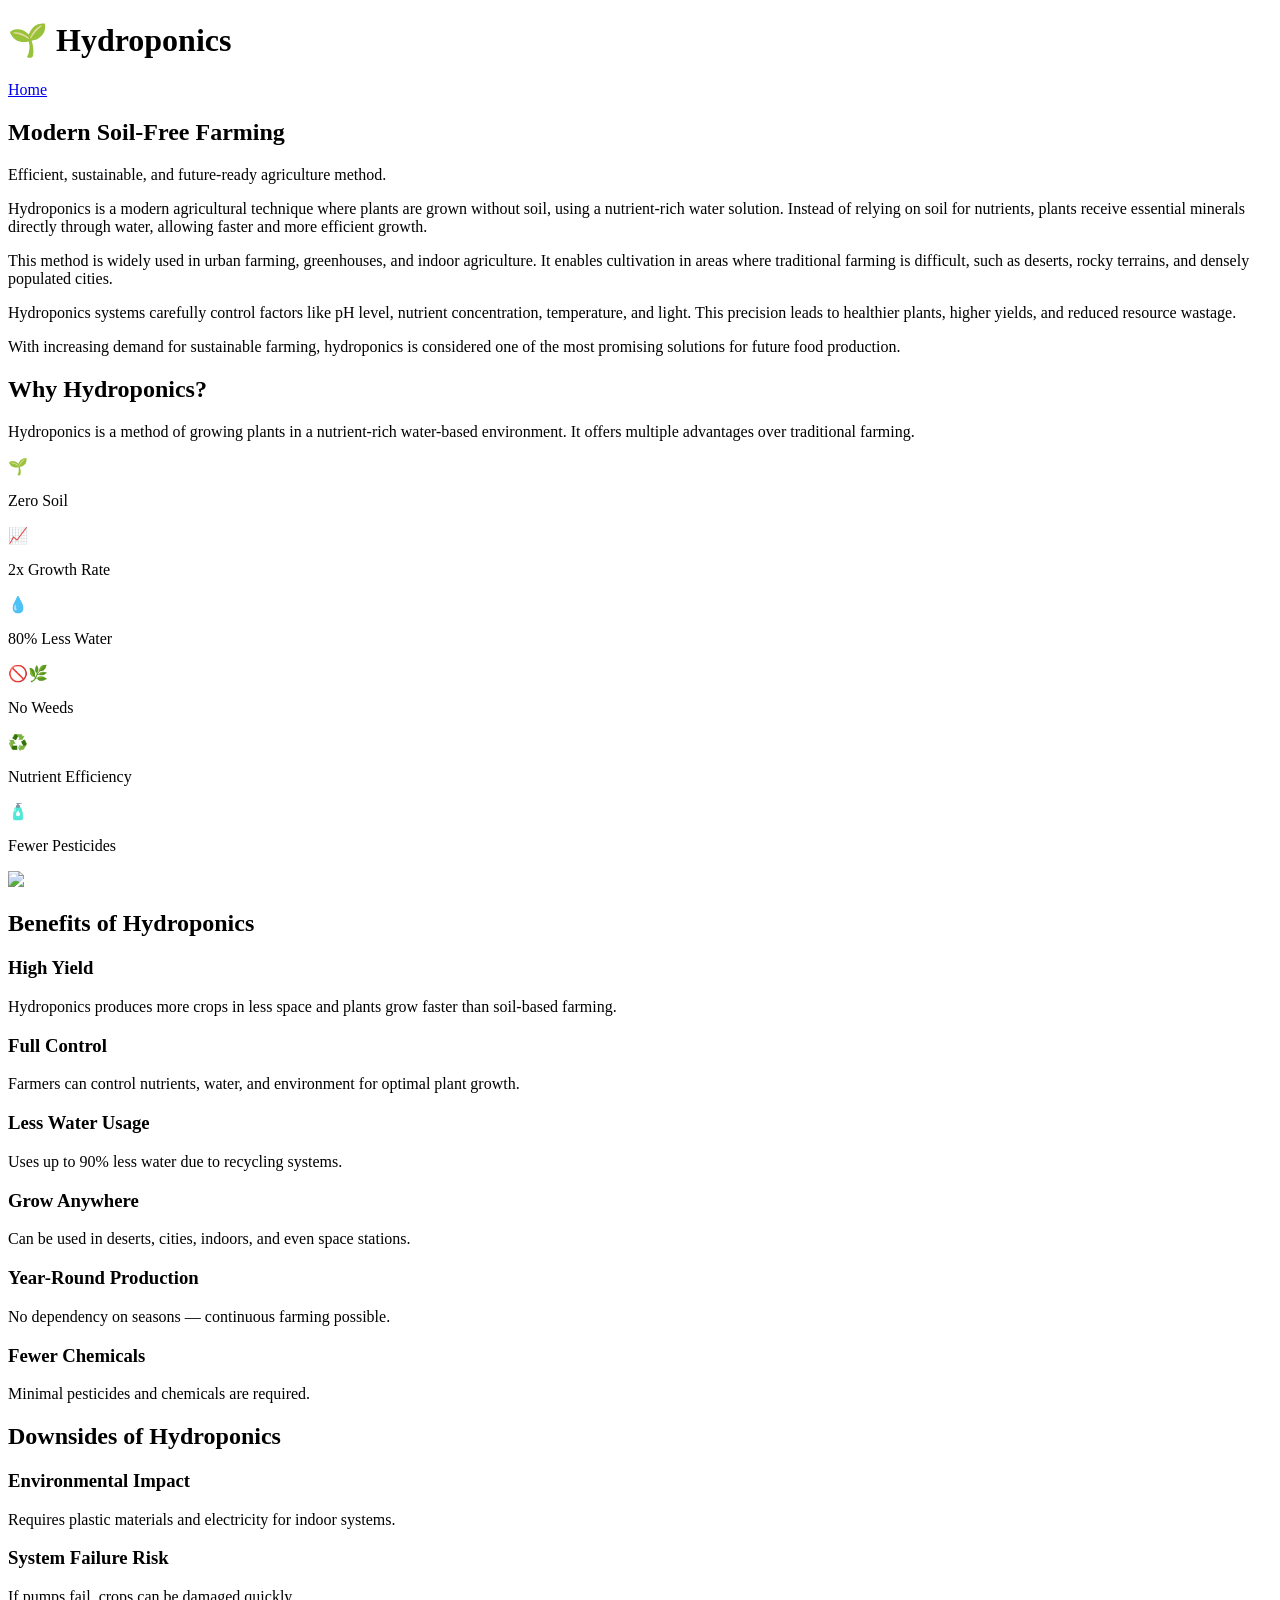
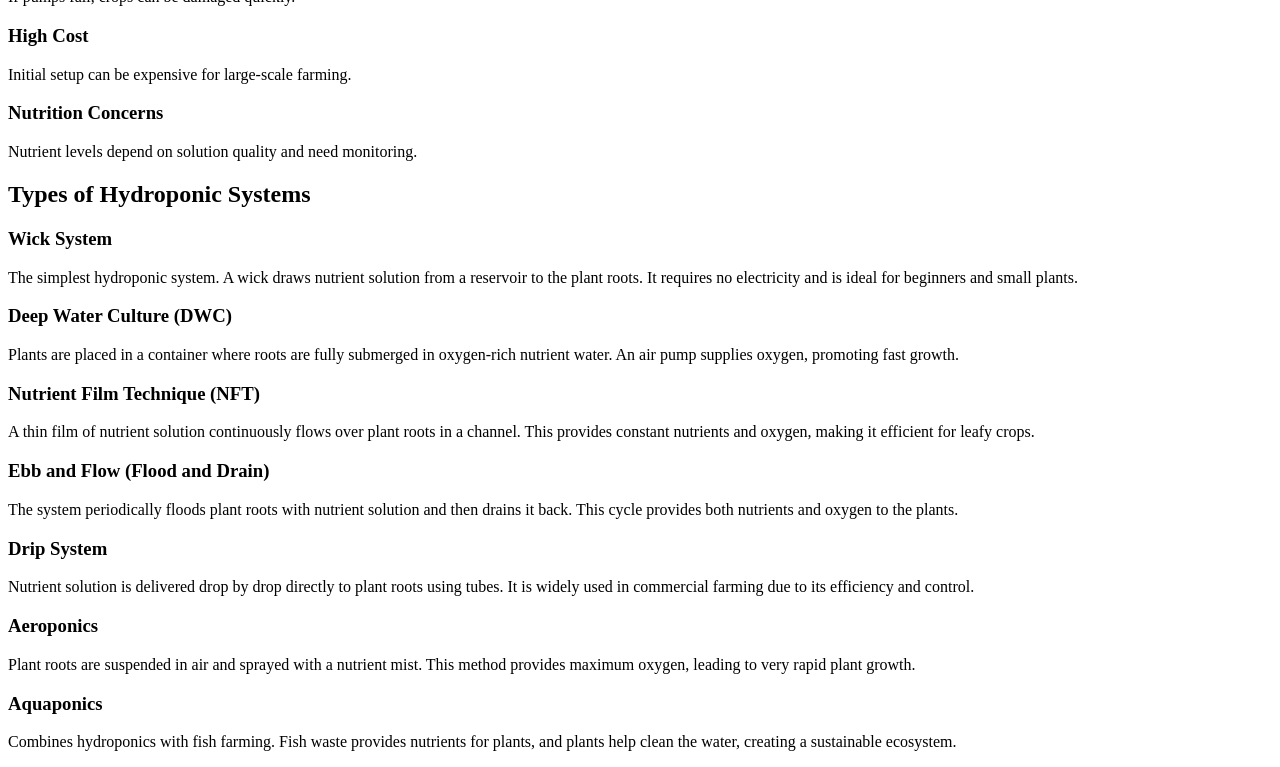
==== hydroponics.html @ 9e16016d "Add files via upload" ====
<!DOCTYPE html>
<html>
<head>
  <title>Hydroponics</title>
  <link rel="stylesheet" href="style.css">
</head>
<body>

<header class="main-header">
  <h1>🌱 Hydroponics</h1>
  <nav>
    <a href="index.html">Home</a>
  </nav>
</header>

<section class="hero-section">
  <h2>Modern Soil-Free Farming</h2>
  <p>Efficient, sustainable, and future-ready agriculture method.</p>
   <p>
    Hydroponics is a modern agricultural technique where plants are grown without soil,
    using a nutrient-rich water solution. Instead of relying on soil for nutrients,
    plants receive essential minerals directly through water, allowing faster and more efficient growth.
  </p>

  <p>
    This method is widely used in urban farming, greenhouses, and indoor agriculture.
    It enables cultivation in areas where traditional farming is difficult, such as deserts,
    rocky terrains, and densely populated cities.
  </p>

  <p>
    Hydroponics systems carefully control factors like pH level, nutrient concentration,
    temperature, and light. This precision leads to healthier plants, higher yields,
    and reduced resource wastage.
  </p>

  <p>
    With increasing demand for sustainable farming, hydroponics is considered one of the
    most promising solutions for future food production.
  </p>
</section>
<!-- WHY HYDROPONICS INFOGRAPHIC -->
<section class="why-section">
  <h2>Why Hydroponics?</h2>
  <p class="why-text">
    Hydroponics is a method of growing plants in a nutrient-rich water-based environment.
    It offers multiple advantages over traditional farming.
  </p>

  <div class="why-grid">

    <div class="why-item">
      <div class="circle">🌱</div>
      <p>Zero Soil</p>
    </div>

    <div class="why-item">
      <div class="circle">📈</div>
      <p>2x Growth Rate</p>
    </div>

    <div class="why-item">
      <div class="circle">💧</div>
      <p>80% Less Water</p>
    </div>

    <div class="why-item">
      <div class="circle">🚫🌿</div>
      <p>No Weeds</p>
    </div>

    <div class="why-item">
      <div class="circle">♻️</div>
      <p>Nutrient Efficiency</p>
    </div>

    <div class="why-item">
      <div class="circle">🧴</div>
      <p>Fewer Pesticides</p>
    </div>

  </div>
</section>


<section class="content-container">

  <!-- IMAGE -->
  <img src="https://cdn.foodrevolution.org/foodrevolution.org/wp-content/uploads/iStock-615420436-1024x576.jpg" class="main-img">

  <!-- BENEFITS -->
  <h2>Benefits of Hydroponics</h2>

  <div class="card-section">
    <div class="info-card">
      <h3>High Yield</h3>
      <p>Hydroponics produces more crops in less space and plants grow faster than soil-based farming.</p>
    </div>

    <div class="info-card">
      <h3>Full Control</h3>
      <p>Farmers can control nutrients, water, and environment for optimal plant growth.</p>
    </div>

    <div class="info-card">
      <h3>Less Water Usage</h3>
      <p>Uses up to 90% less water due to recycling systems.</p>
    </div>

    <div class="info-card">
      <h3>Grow Anywhere</h3>
      <p>Can be used in deserts, cities, indoors, and even space stations.</p>
    </div>

    <div class="info-card">
      <h3>Year-Round Production</h3>
      <p>No dependency on seasons — continuous farming possible.</p>
    </div>

    <div class="info-card">
      <h3>Fewer Chemicals</h3>
      <p>Minimal pesticides and chemicals are required.</p>
    </div>
  </div>

  <!-- DISADVANTAGES -->
  <h2>Downsides of Hydroponics</h2>

  <div class="card-section">
    <div class="info-card">
      <h3>Environmental Impact</h3>
      <p>Requires plastic materials and electricity for indoor systems.</p>
    </div>

    <div class="info-card">
      <h3>System Failure Risk</h3>
      <p>If pumps fail, crops can be damaged quickly.</p>
    </div>

    <div class="info-card">
      <h3>High Cost</h3>
      <p>Initial setup can be expensive for large-scale farming.</p>
    </div>

    <div class="info-card">
      <h3>Nutrition Concerns</h3>
      <p>Nutrient levels depend on solution quality and need monitoring.</p>
    </div>
  </div>

 <h2>Types of Hydroponic Systems</h2>

<div class="card-section">

  <div class="info-card">
    <h3>Wick System</h3>
    <p>
      The simplest hydroponic system. A wick draws nutrient solution from a reservoir
      to the plant roots. It requires no electricity and is ideal for beginners and small plants.
    </p>
  </div>

  <div class="info-card">
    <h3>Deep Water Culture (DWC)</h3>
    <p>
      Plants are placed in a container where roots are fully submerged in oxygen-rich
      nutrient water. An air pump supplies oxygen, promoting fast growth.
    </p>
  </div>

  <div class="info-card">
    <h3>Nutrient Film Technique (NFT)</h3>
    <p>
      A thin film of nutrient solution continuously flows over plant roots in a channel.
      This provides constant nutrients and oxygen, making it efficient for leafy crops.
    </p>
  </div>

  <div class="info-card">
    <h3>Ebb and Flow (Flood and Drain)</h3>
    <p>
      The system periodically floods plant roots with nutrient solution and then drains it back.
      This cycle provides both nutrients and oxygen to the plants.
    </p>
  </div>

  <div class="info-card">
    <h3>Drip System</h3>
    <p>
      Nutrient solution is delivered drop by drop directly to plant roots using tubes.
      It is widely used in commercial farming due to its efficiency and control.
    </p>
  </div>

  <div class="info-card">
    <h3>Aeroponics</h3>
    <p>
      Plant roots are suspended in air and sprayed with a nutrient mist.
      This method provides maximum oxygen, leading to very rapid plant growth.
    </p>
  </div>

  <div class="info-card">
    <h3>Aquaponics</h3>
    <p>
      Combines hydroponics with fish farming. Fish waste provides nutrients for plants,
      and plants help clean the water, creating a sustainable ecosystem.
    </p>
  </div>

</div>

</section>

</body>
</html>
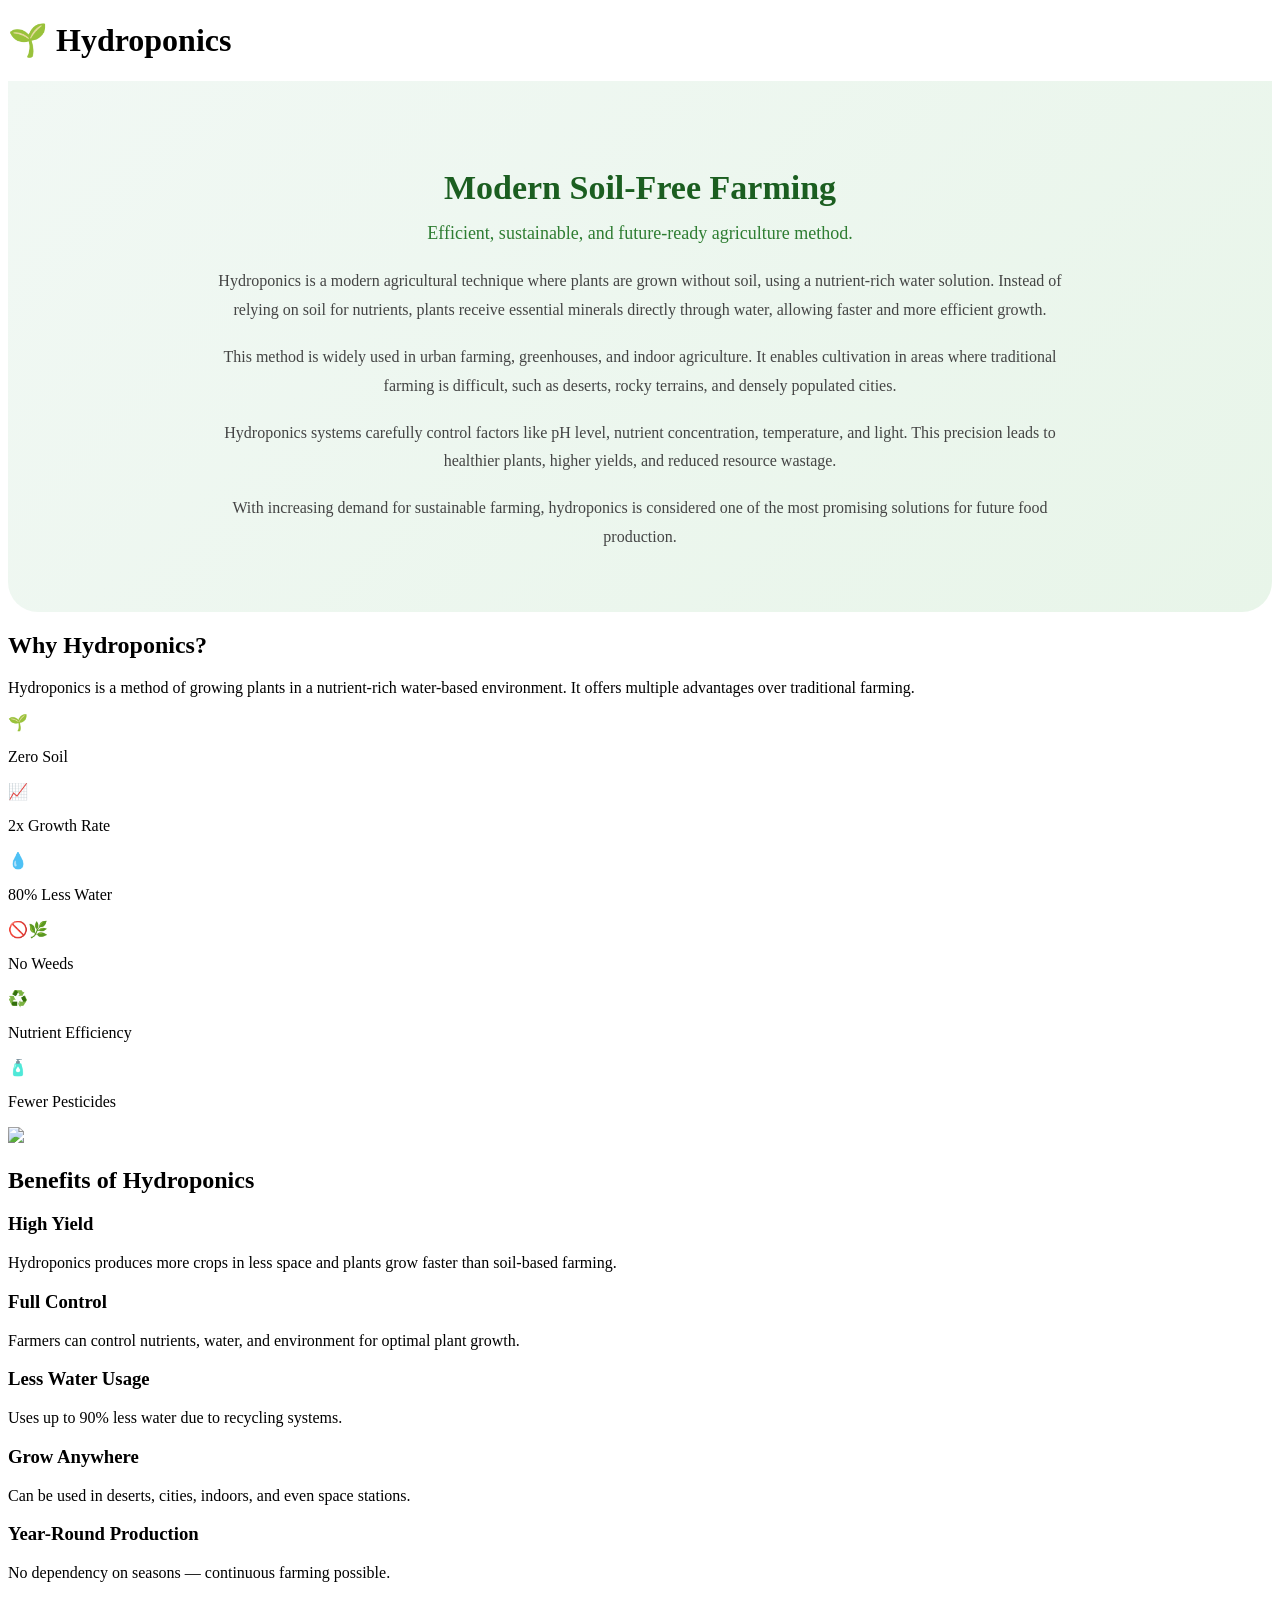
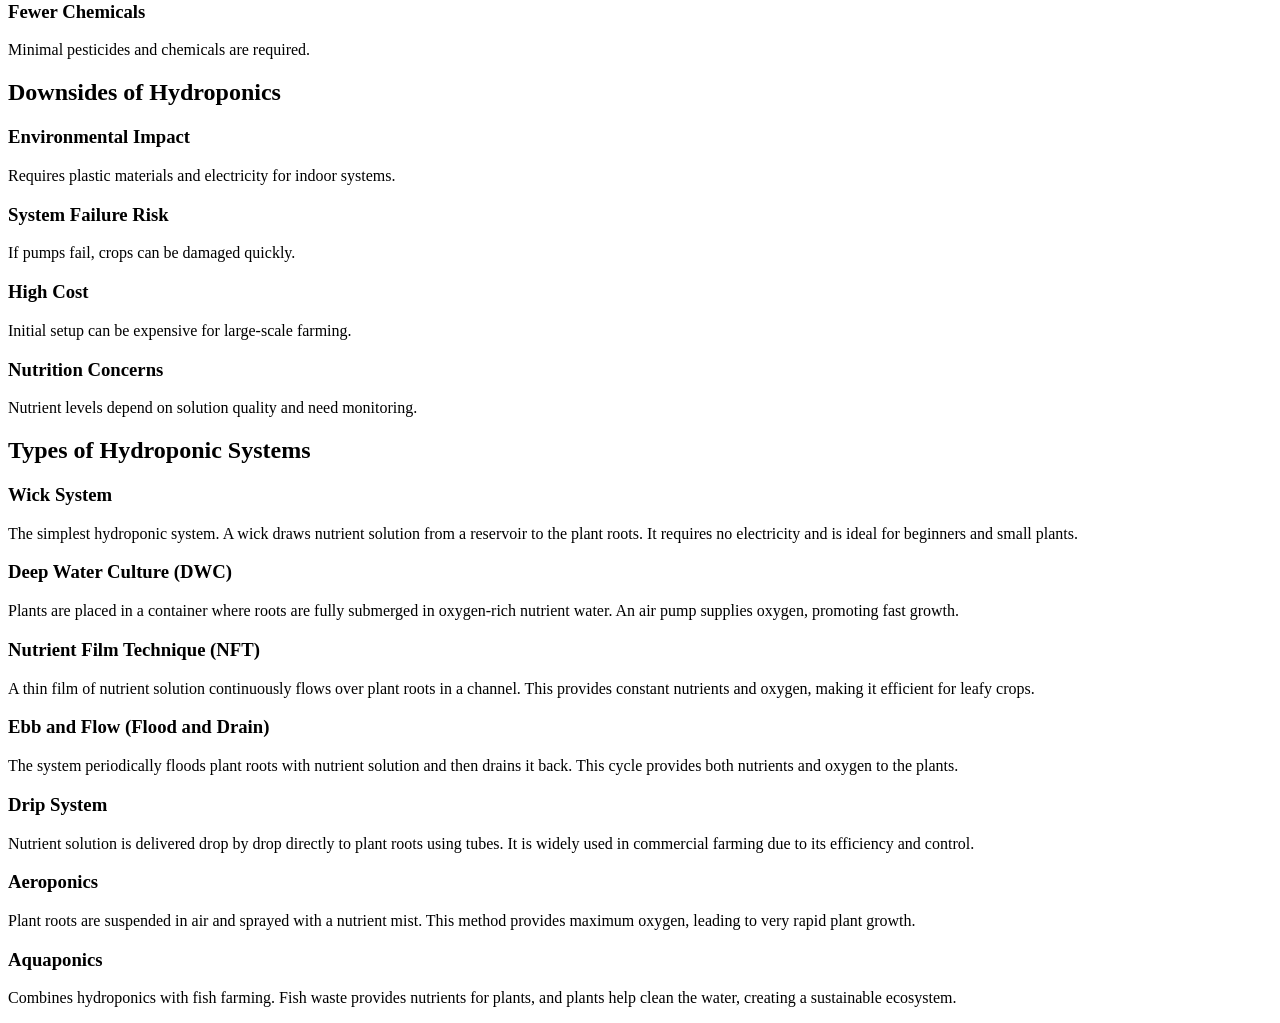
==== commit c886bb5c: "hydroponics.html" ====
--- a/hydroponics.html
+++ b/hydroponics.html
@@ -8,36 +8,42 @@
 
 <header class="main-header">
   <h1>🌱 Hydroponics</h1>
-  <nav>
-    <a href="index.html">Home</a>
-  </nav>
+  
 </header>
 
-<section class="hero-section">
-  <h2>Modern Soil-Free Farming</h2>
-  <p>Efficient, sustainable, and future-ready agriculture method.</p>
-   <p>
+<section class="hero-section" style="text-align:center; padding:60px 20px; background: linear-gradient(135deg, #f1f8f4, #e8f5e9); border-radius: 0 0 30px 30px;">
+
+  <h2 style="font-size:34px; margin-bottom:10px; color:#1b5e20;">
+    Modern Soil-Free Farming
+  </h2>
+
+  <p style="max-width:850px; margin:0 auto 18px; line-height:1.8; font-size:18px; font-weight:500; color:#2e7d32;">
+    Efficient, sustainable, and future-ready agriculture method.
+  </p>
+
+  <p style="max-width:850px; margin:0 auto 18px; line-height:1.8; font-size:16px; color:#444;">
     Hydroponics is a modern agricultural technique where plants are grown without soil,
     using a nutrient-rich water solution. Instead of relying on soil for nutrients,
     plants receive essential minerals directly through water, allowing faster and more efficient growth.
   </p>
 
-  <p>
+  <p style="max-width:850px; margin:0 auto 18px; line-height:1.8; font-size:16px; color:#444;">
     This method is widely used in urban farming, greenhouses, and indoor agriculture.
     It enables cultivation in areas where traditional farming is difficult, such as deserts,
     rocky terrains, and densely populated cities.
   </p>
 
-  <p>
+  <p style="max-width:850px; margin:0 auto 18px; line-height:1.8; font-size:16px; color:#444;">
     Hydroponics systems carefully control factors like pH level, nutrient concentration,
     temperature, and light. This precision leads to healthier plants, higher yields,
     and reduced resource wastage.
   </p>
 
-  <p>
+  <p style="max-width:850px; margin:0 auto; line-height:1.8; font-size:16px; color:#444;">
     With increasing demand for sustainable farming, hydroponics is considered one of the
     most promising solutions for future food production.
   </p>
+
 </section>
 <!-- WHY HYDROPONICS INFOGRAPHIC -->
 <section class="why-section">
@@ -211,6 +217,7 @@
 </div>
 
 </section>
+<body class="hydro-page"></body>
 
 </body>
-</html>+</html>
